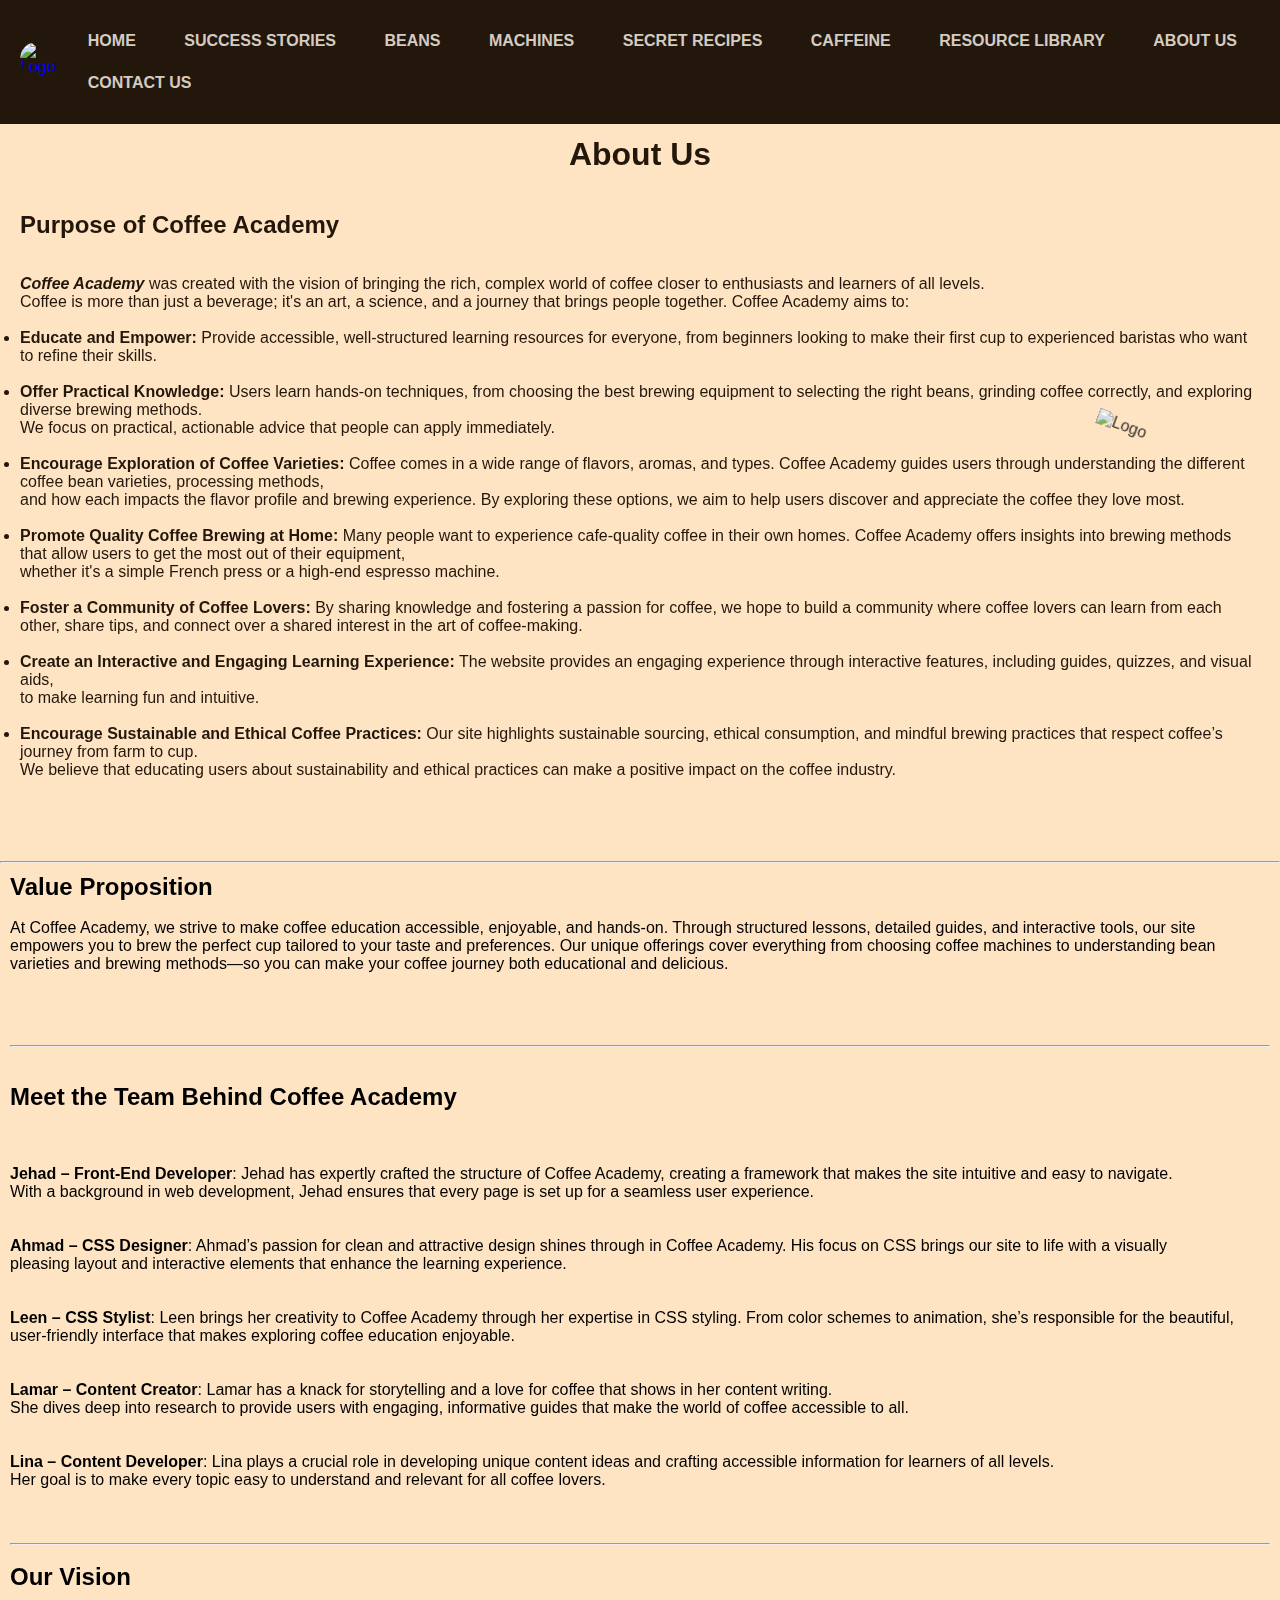
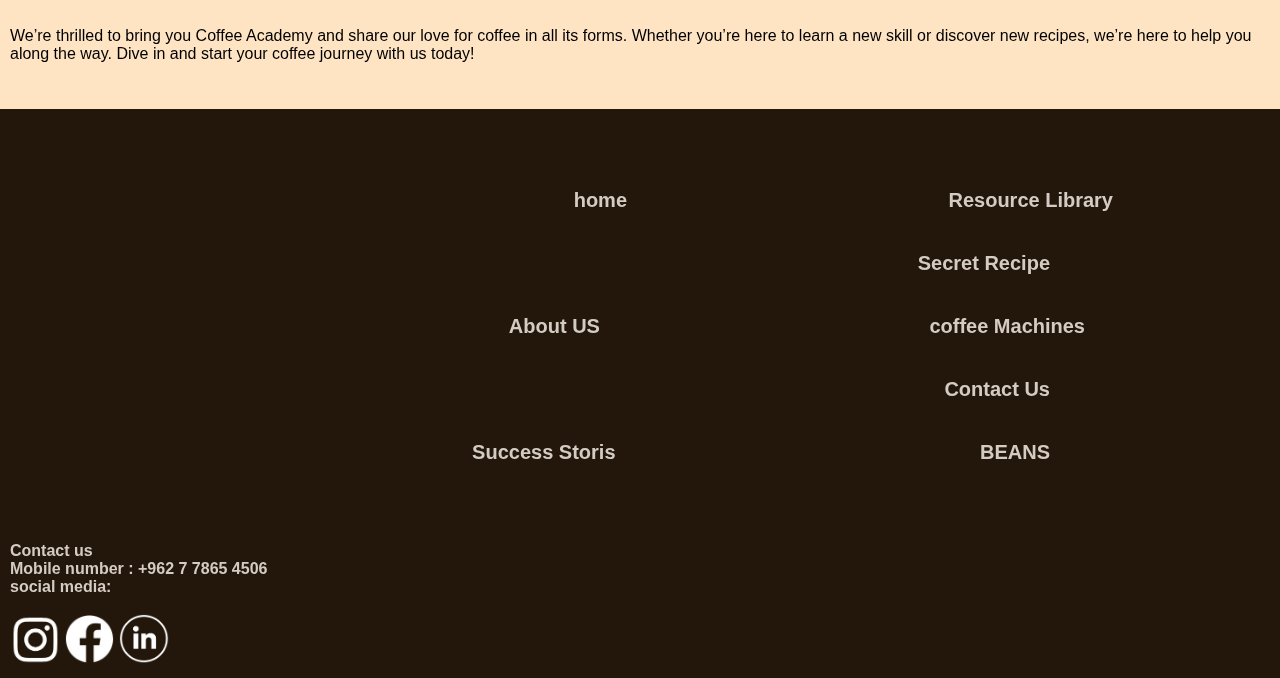
==== AboutUS.html @ 2c9af074 "Add files via upload" ====
<!DOCTYPE html>
<html>
<link rel="stylesheet" href="style.css">

<head>
    <meta name="viewport" content="width=device-width, initial-scale=1.0">
    <title>COFFEE ACADEMY</title>
    <link rel="shortcut icon" type="x-icon" href="logopreview.png">

    <style>
        .logo-left {
            position: fixed;
            top: 20%;
            left: -80px;
            width: 250px;
            opacity: 0.8;
            transform: rotate(-10deg);
            z-index: -1;

        }

        .logo-right {
            position: fixed;
            top: 50%;
            right: -60px;
            width: 250px;
            opacity: 0.8;
            transform: rotate(20deg);
            z-index: -1;
        }

        .about {
            padding: 10px;
        }
    </style>
</head>




<body>
    <div class="navbar">
        <a href="test.html">
            <img class="logo" src="images/logo.png" alt="Logo">
        </a>
        <nav>
            <ul>
                <li><a href="test.html">home</a></li>
                <li><a href="SuccessStoris.html">Success Stories</a></li>
                <li><a href="Albun.html">BEANS</a></li>
                <li><a href="Machines.html">Machines</a></li>
                <li><a href="SecretRecipe.html">Secret Recipes</a></li>
                <li><a href="caffeine.html">caffeine</a></li>
                <li><a href="ResourceLibrary.html">Resource Library</a></li>
                <li><a href="AboutUS.html">About Us</a></li>
                <li><a href="ContactUs.html">Contact Us</a></li>
            </ul>
        </nav>
    </div>
    <img class="logo-left" src="images/logo.png" alt="Logo">
    <img class="logo-right" src="images/logo.png" alt="Logo">

    <br><br><br><br><br><br><br>

    <h1 class="head2">About Us</h1>
    <div class="centar">



        <br>
        <h2>Purpose of Coffee Academy</h2>
        <br><br>
        <p><strong><b><i>Coffee Academy</i></b></strong> was created with the vision of bringing the rich, complex world
            of coffee closer to enthusiasts and learners of all levels. <br>Coffee is more than just a beverage; it's an
            art, a science, and a journey that brings people together. Coffee Academy aims to:</p>
        <br>
        <ul>
            <li><strong>Educate and Empower:</strong> Provide accessible, well-structured learning resources for
                everyone, from beginners looking to make their first cup to experienced baristas who want to refine
                their skills.</li>
            <br>
            <li><strong>Offer Practical Knowledge:</strong> Users learn hands-on techniques, from choosing the best
                brewing equipment to selecting the right beans, grinding coffee correctly, and exploring diverse brewing
                methods.<br> We focus on practical, actionable advice that people can apply immediately.</li>
            <br>
            <li><strong>Encourage Exploration of Coffee Varieties:</strong> Coffee comes in a wide range of flavors,
                aromas, and types. Coffee Academy guides users through understanding the different coffee bean
                varieties, processing methods,<br> and how each impacts the flavor profile and brewing experience. By
                exploring these options, we aim to help users discover and appreciate the coffee they love most.</li>
            <br>
            <li><strong>Promote Quality Coffee Brewing at Home:</strong> Many people want to experience cafe-quality
                coffee in their own homes. Coffee Academy offers insights into brewing methods that allow users to get
                the most out of their equipment,<br> whether it's a simple French press or a high-end espresso machine.
            </li>
            <br>
            <li><strong>Foster a Community of Coffee Lovers:</strong> By sharing knowledge and fostering a passion for
                coffee, we hope to build a community where coffee lovers can learn from each other, share tips, and
                connect over a shared interest in the art of coffee-making.</li>
            <br>
            <li><strong>Create an Interactive and Engaging Learning Experience:</strong> The website provides an
                engaging experience through interactive features, including guides, quizzes, and visual aids,<br> to
                make learning fun and intuitive.</li>
            <br>
            <li><strong>Encourage Sustainable and Ethical Coffee Practices:</strong> Our site highlights sustainable
                sourcing, ethical consumption, and mindful brewing practices that respect coffee’s journey from farm to
                cup.<br> We believe that educating users about sustainability and ethical practices can make a positive
                impact on the coffee industry.</li>
            <br><br>
        </ul>
    </div>
    <br><br>
    <hr>
    <div class="about">
        <h2>Value Proposition</h2><br>
        <p>At Coffee Academy, we strive to make coffee education accessible, enjoyable, and hands-on. Through structured
            lessons, detailed guides, and interactive tools, our site empowers you to brew the perfect cup tailored to
            your taste and preferences. Our unique offerings cover everything from choosing coffee machines to
            understanding bean varieties and brewing methods—so you can make your coffee journey both educational and
            delicious.</p>

        <br><br>
        <div class="team">
            <br><br>

            <hr>
            <br><br>
            <h2>Meet the Team Behind Coffee Academy</h2><br><br><br>
            <ul>
                <li><strong>Jehad – Front-End Developer</strong>: Jehad has expertly crafted the structure of Coffee
                    Academy, creating a framework that makes the site intuitive and easy to navigate. <br> With a
                    background in web development, Jehad ensures that every page is set up for a seamless user
                    experience.</li>
                <br><br>
                <li><strong>Ahmad – CSS Designer</strong>: Ahmad’s passion for clean and attractive design shines
                    through in Coffee Academy. His focus on CSS brings our site to life with a visually <br> pleasing
                    layout and interactive elements that enhance the learning experience.</li>
                <br><br>
                <li><strong>Leen – CSS Stylist</strong>: Leen brings her creativity to Coffee Academy through her
                    expertise in CSS styling. From color schemes to animation, she’s responsible for the beautiful, <br>
                    user-friendly interface that makes exploring coffee education enjoyable.</li>
                <br><br>
                <li><strong>Lamar – Content Creator</strong>: Lamar has a knack for storytelling and a love for coffee
                    that shows in her content writing. <br> She dives deep into research to provide users with engaging,
                    informative guides that make the world of coffee accessible to all.</li>
                <br><br>
                <li><strong>Lina – Content Developer</strong>: Lina plays a crucial role in developing unique content
                    ideas and crafting accessible information for learners of all levels. <br> Her goal is to make every
                    topic easy to understand and relevant for all coffee lovers.</li>
                <br><br>
            </ul>


            <br>
            <hr><br>
        </div>

        <h2>Our Vision</h2> <br><br>

        <p>We’re thrilled to bring you Coffee Academy and share our love for coffee in all its forms. Whether you’re
            here to learn a new skill or discover new recipes, we’re here to help you along the way. Dive in and start
            your coffee journey with us today!</p>

    </div>
    <br><br>

    <div class="header">

        <nav>
            <ul>
                <li style="padding: 20px 200px;"><a href="test.html">home</a></li>
                <li style="padding: 20px 117px;"> <a href="ResourceLibrary.html">Resource Library</a></li>
                <li><a href="SecretRecipe.html">Secret Recipe</a></li> <br>
                <li><a href="AboutUS.html">About US</a></li>
                <li style="padding: 20px 145px;"><a href="Machines.html">coffee Machines</a></li>
                <li> <a href="ContactUs.html">Contact Us</a></li> <br>
                <li><a href="SuccessStoris.html">Success Storis</a></li>
                <li><a href="Albun.html">BEANS</a></li>
            </ul>

        </nav>
        <br>
        <div class="fot">



            <p>Contact us</p>
            Mobile number : +962 7 7865 4506<br>
            social media: <br><br>
            <a href="https://www.instagram.com/_jehad05_/" target="_blank"><img src="instagram.png" width="50"></a>

            <a href="https://m.facebook.com/100013877677379/" target="_blank"><img src="facebook.png" width="50"></a>

            <a href="https://jo.linkedin.com/in/jehad-alhourani-33909a2b1?trk=people-guest_people_search-card"
                target="_blank"><img src="linkedin.png" width="50"></a>

        </div>

    </div>





</body>




</html>
---- style.css ----
* {
  margin: 0;
  padding: 0;
  font-family: sans-serif;
  box-sizing: border-box;
}

body {
  font-family: Arial, Helvetica, sans-serif;
  background-color: bisque;

}

.panner {
  width: 100%;
  height: 100vh;
  background-image: linear-gradient(rgba(0, 0, 0, 0.40), rgba(0, 0, 0, 0.40));
  background-position: center;
  background-size: center;
}

.navbar {
  width: 100%;
  padding: 20px;
  margin: auto;
  display: flex;
  align-items: center;
  justify-content: space-between;
  background-color: #23170B;
  position: fixed;
  top: 0;
  right: 0;
  left: 0;
  z-index: 1;

}

.logo {
  width: 50px;
  margin-top: -7px;
  cursor: pointer;
  border-radius: 70px;
}


.navbar ul li {
  list-style: none;
  display: inline-block;
  margin: 12px;

}

.navbar ul li a {
  text-decoration: none;
  text-transform: uppercase;
  color: #d4cbc2;
  font-weight: 600;
  padding: 10px;
}

li a:hover {
  background: rgb(0, 0, 0);
  transition: 0.3s;
  border-radius: 30px;
}

.navbar a:hover {
  color: #e8e2db;
}

.content {
  width: 100%;
  position: absolute;
  color: #e8e2db;
  top: 45%;
  transform: translateY(-50%);
  text-align: center;
  z-index: 0;
}

.content h1 {
  margin-top: 80px;
  font-size: 90px;
  font-weight: 800;
}

button {
  width: 200px;
  padding: 15px;
  margin: 20px 5px;
  text-align: center;
  border-radius: 25px;
  color: #23170B;
  border: 2px;
  font-size: 20px;
  cursor: pointer;
  font-weight: 600;
}

button:hover {
  background: #23170B;
  transition: 0.5s;
}

button:hover {
  color: #d4cbc3;
}

.panner video {
  position: absolute;
  right: 0;
  bottom: 0;
  z-index: -1;
}

@media(min-aspect-ratio : 16/9) {
  .panner video {
    width: 100%;
    height: auto;
  }
}

.email h1 {
  color: #23170B;
}

.email h2 {
  text-align: center;
  color: #23170B;
}

.email h3 {
  text-align: center;
  color: #544333;
}

.email h3:hover {
  background-color: #23170B;
  color: #d4cbc2;
  transition: 0.3s;
  border-radius: 25px;
  padding: 10px;
  margin: 15px;
}

.email a {
  text-decoration: none;
}

.header {
  background-color: #23170B;
  font-weight: 600;
  color: #d4cbc2;
  padding: 10px;
}

.header nav {
  margin-top: 10px;
  align-items: center;
  justify-content: flex-end;
  text-align: right;
  padding: 40px;

}

.header nav ul li {
  list-style: none;
  display: inline-block;
  padding: 20px 180px;

}

.header nav ul li a {
  color: #d4cbc2;
  text-decoration: none;
  font-size: 20px;
}

.fot {
  padding-bottom: 0;
}

.form {
  text-align: center
}

.f1 {

  font-size: 20px;
  font-weight: 600;

}

.centar {
  color: #23170B;
  margin: 0px 10px;
  padding: 10px;
}

.head {
  text-align: center;
  color: #d4cbc3;
}

.head1 {

  text-align: center;
  color: #d4cbc3;
}

.head2 {
  text-align: center;
  color: #23170B;
  padding: 10px;
}

.med {
  text-align: center;
  color: #23170B;
}

.med h1 {
  font-size: 50px;
}


.problems {
  text-align: center;
}

.problems ul li {
  list-style: circle;
  margin: 0px 300px;
  padding: 10px;
  text-align: left;
}


.imagess {
  justify-content: center;
  display: flex;
}

.beans {
  background-image: url(beanx.png);
  background-repeat: no-repeat;
  background-size: cover;
  background-position: center;
  z-index: 1;
  padding: 10px;
  border-radius: 25px;
  width: 250px;
  height: 250px;
  margin: 10px;
}

.beans:hover {
  background-image: url(BEANSBLUR.png);
  background-repeat: no-repeat;
  background-size: cover;
  width: 260px;
  height: 260px;
  transition: 0.5s;
}

.Secret {
  background-image: url(recepes.png);
  background-repeat: no-repeat;
  background-size: cover;
  background-position: center;
  z-index: 1;
  border-radius: 25px;
  width: 250px;
  height: 250px;
  margin: 10px;
}

.Secret:hover {
  background-image: url(SecretBLUR.png);
  background-repeat: no-repeat;
  background-size: cover;
  width: 260px;
  height: 260px;
  transition: 0.5s;
}

.machines {
  background-image: url(v60mach.png);
  background-repeat: no-repeat;
  background-size: cover;
  background-position: center;
  z-index: 1;
  border-radius: 25px;
  width: 250px;
  height: 250px;
  margin: 10px;
}

.machines:hover {
  background-image: url(MACHINESBLUR.png);
  background-repeat: no-repeat;
  background-size: cover;
  width: 260px;
  height: 260px;
  transition: 0.5s;
}
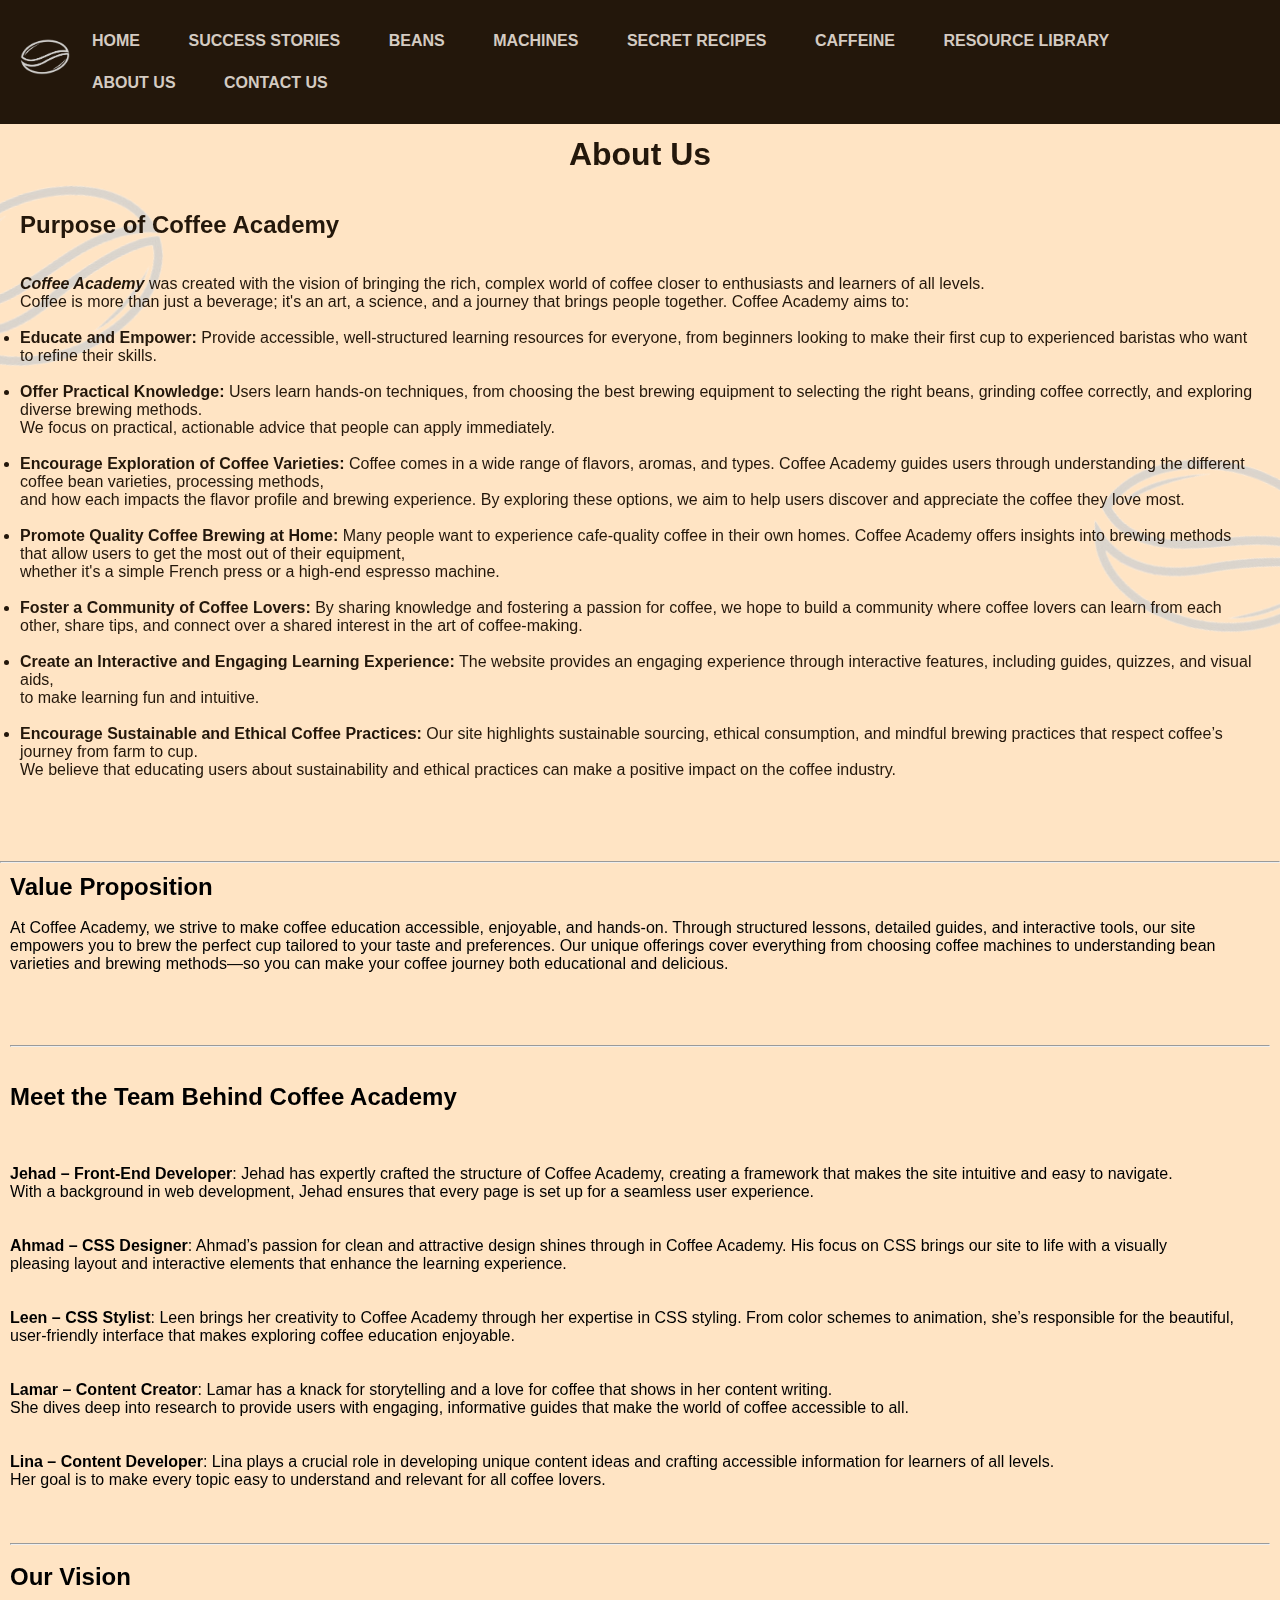
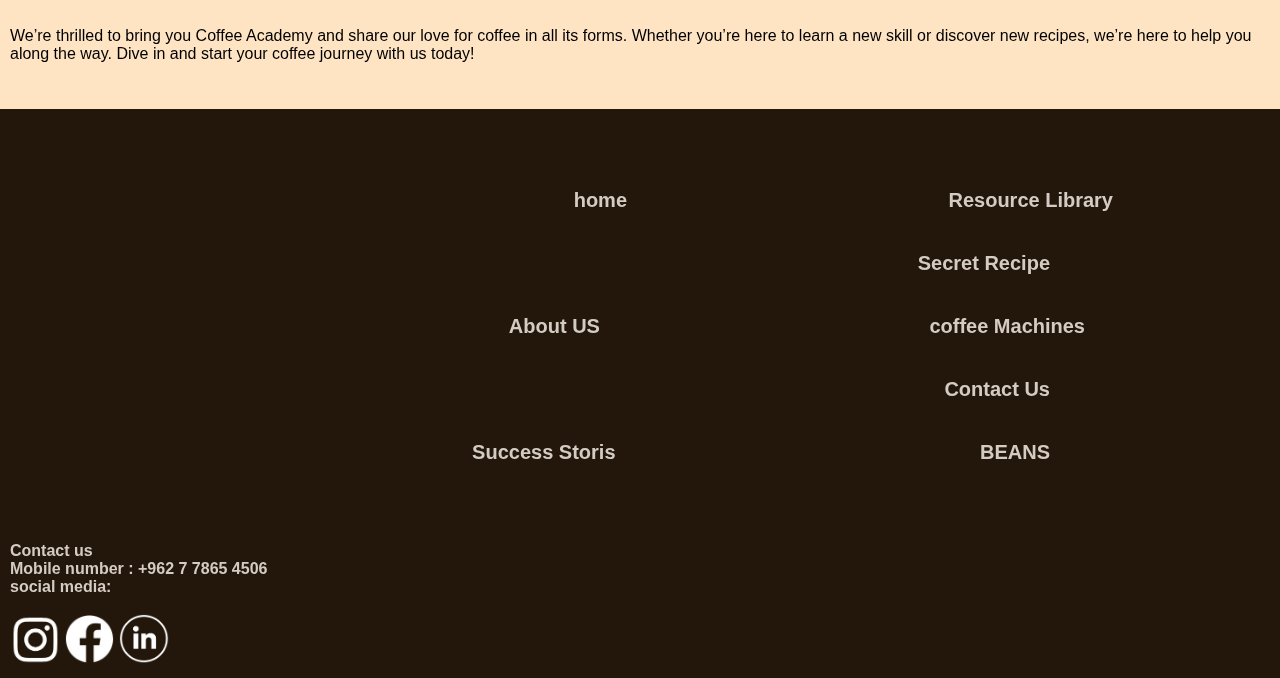
==== commit 56c94bd3: "Update AboutUS.html" ====
--- a/AboutUS.html
+++ b/AboutUS.html
@@ -41,11 +41,11 @@
 <body>
     <div class="navbar">
         <a href="test.html">
-            <img class="logo" src="images/logo.png" alt="Logo">
+            <img class="logo" src="logo.png" alt="Logo">
         </a>
         <nav>
             <ul>
-                <li><a href="test.html">home</a></li>
+                <li><a href="index.html">home</a></li>
                 <li><a href="SuccessStoris.html">Success Stories</a></li>
                 <li><a href="Albun.html">BEANS</a></li>
                 <li><a href="Machines.html">Machines</a></li>
@@ -57,8 +57,8 @@
             </ul>
         </nav>
     </div>
-    <img class="logo-left" src="images/logo.png" alt="Logo">
-    <img class="logo-right" src="images/logo.png" alt="Logo">
+    <img class="logo-left" src="logo.png" alt="Logo">
+    <img class="logo-right" src="logo.png" alt="Logo">
 
     <br><br><br><br><br><br><br>
 
@@ -206,4 +206,4 @@
 
 
 
-</html>+</html>
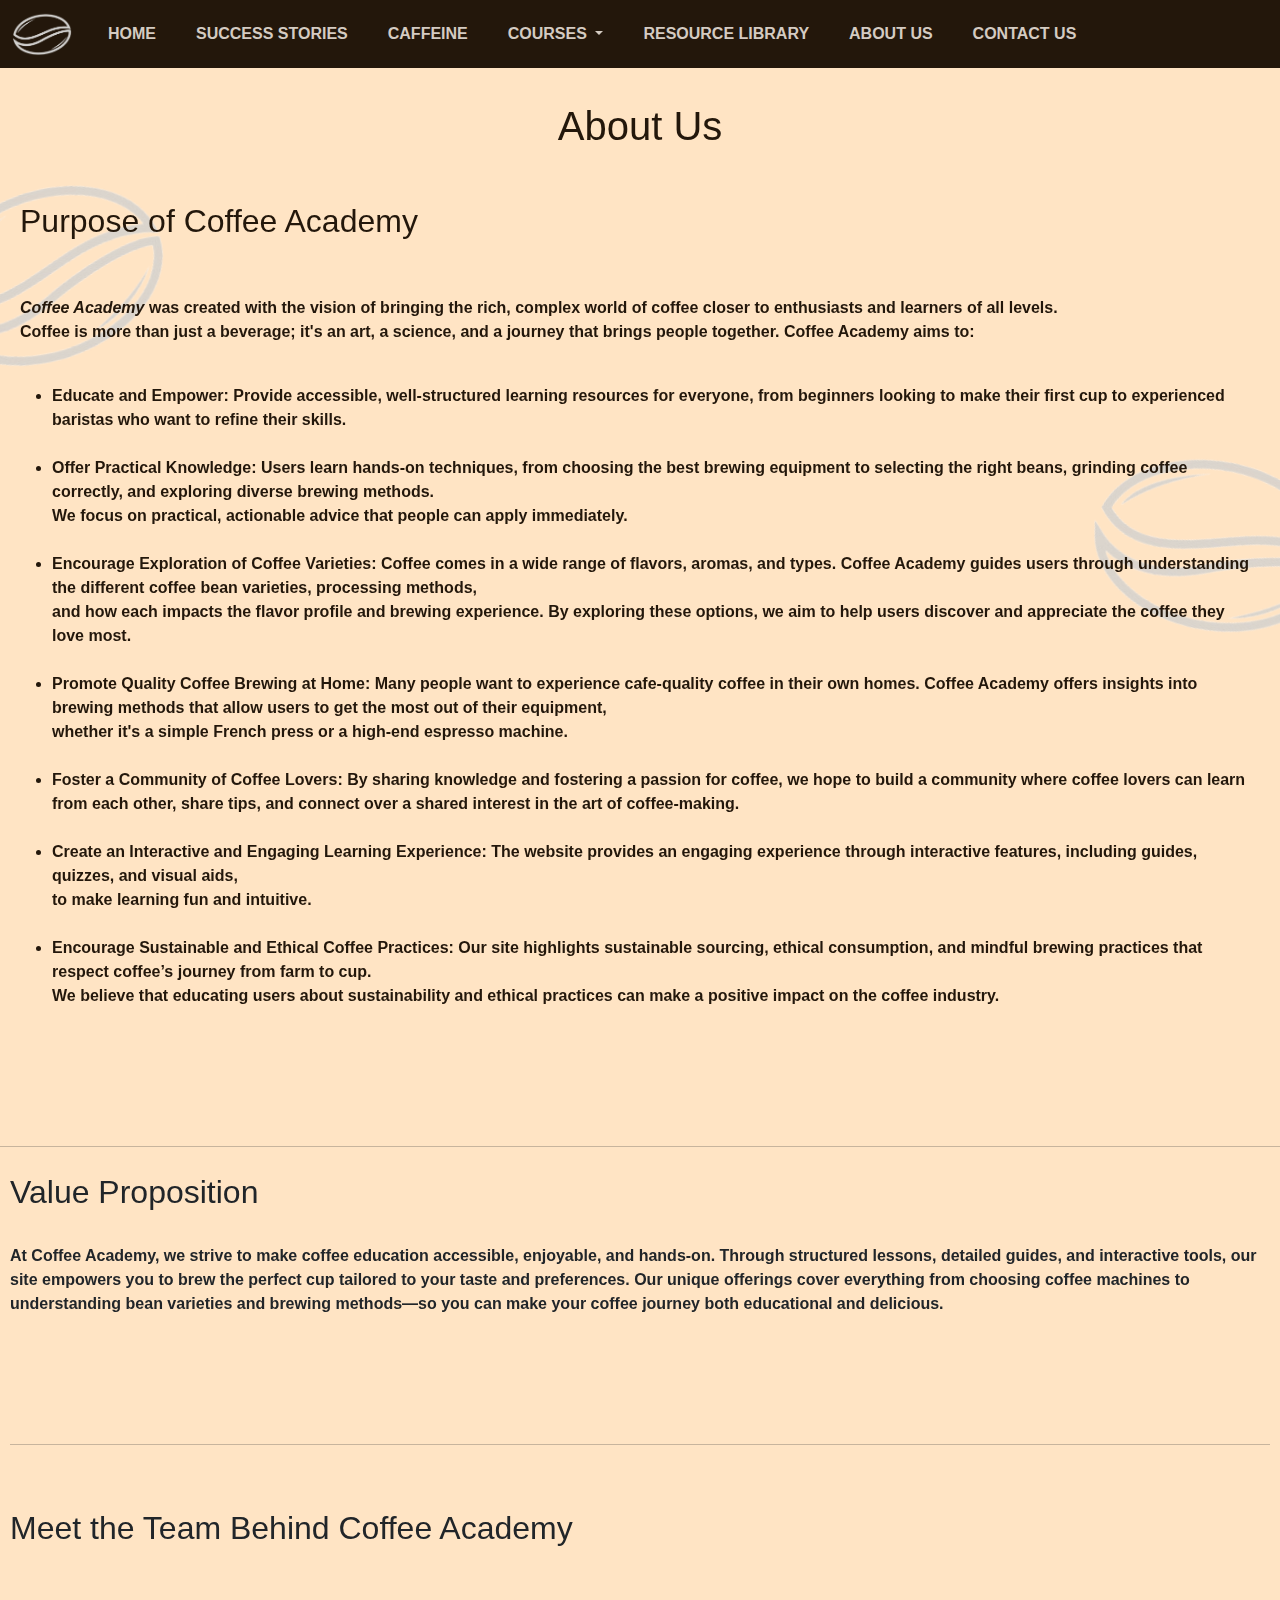
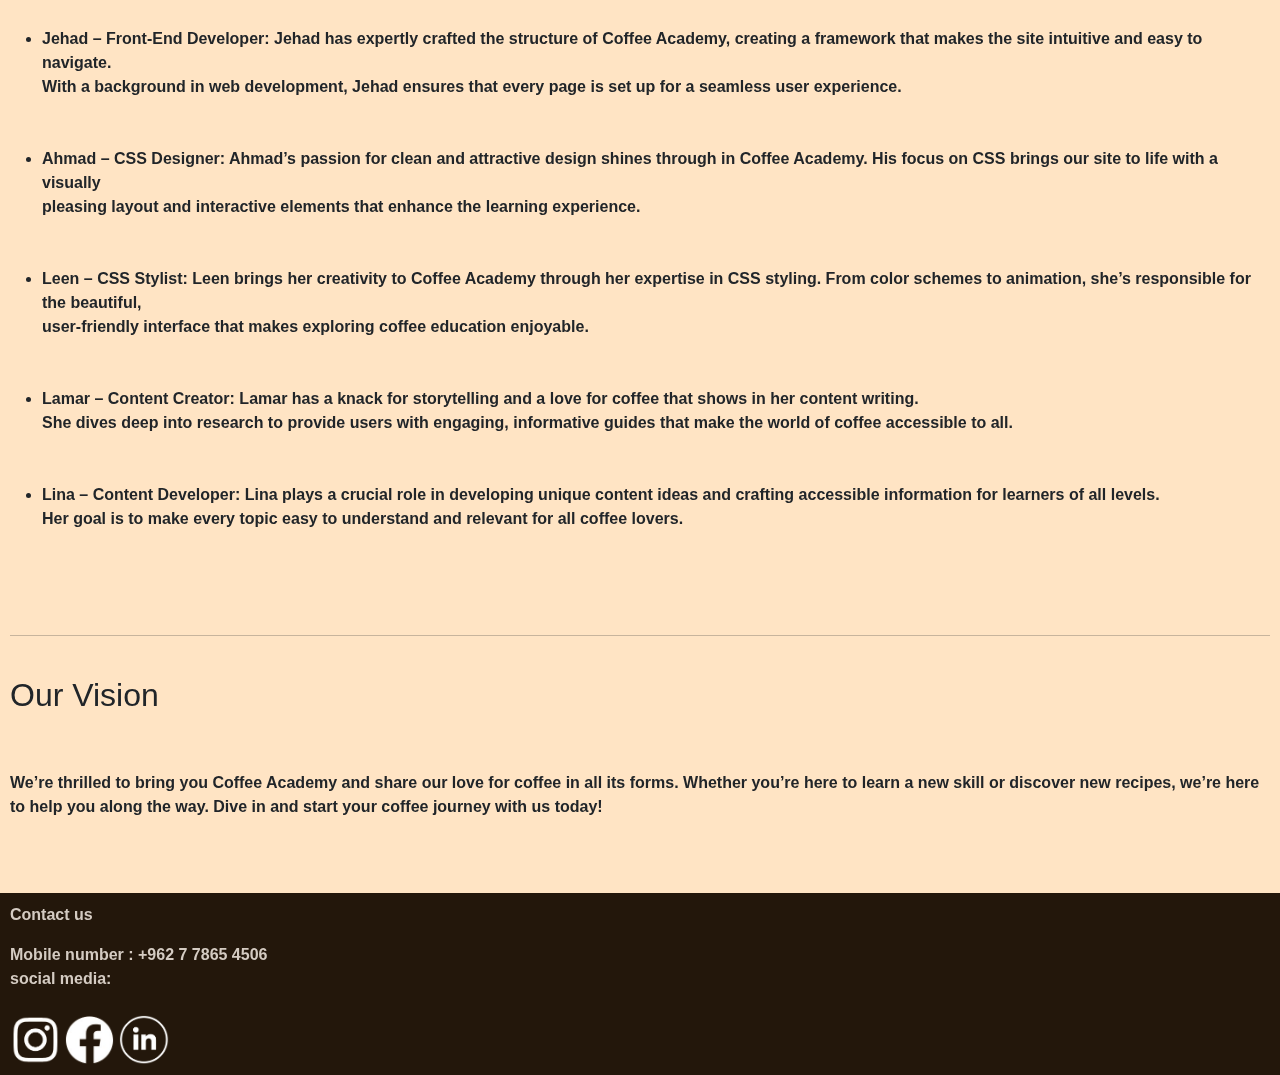
==== commit 3ddf9460: "Update AboutUS.html" ====
--- a/AboutUS.html
+++ b/AboutUS.html
@@ -3,6 +3,8 @@
 <link rel="stylesheet" href="style.css">
 
 <head>
+    <link href="https://cdn.jsdelivr.net/npm/bootstrap@5.3.3/dist/css/bootstrap.min.css" rel="stylesheet" integrity="sha384-QWTKZyjpPEjISv5WaRU9OFeRpok6YctnYmDr5pNlyT2bRjXh0JMhjY6hW+ALEwIH" crossorigin="anonymous">
+
     <meta name="viewport" content="width=device-width, initial-scale=1.0">
     <title>COFFEE ACADEMY</title>
     <link rel="shortcut icon" type="x-icon" href="logopreview.png">
@@ -32,6 +34,15 @@
         .about {
             padding: 10px;
         }
+        body {
+            font-family: Arial, sans-serif;
+            margin: 0;
+            padding: 0;
+            font-family: serif;
+            font-weight: 600;
+            background-color: bisque;
+
+        }
     </style>
 </head>
 
@@ -39,28 +50,55 @@
 
 
 <body>
-    <div class="navbar">
-        <a href="test.html">
-            <img class="logo" src="logo.png" alt="Logo">
-        </a>
-        <nav>
-            <ul>
-                <li><a href="index.html">home</a></li>
-                <li><a href="SuccessStoris.html">Success Stories</a></li>
-                <li><a href="Albun.html">BEANS</a></li>
-                <li><a href="Machines.html">Machines</a></li>
-                <li><a href="SecretRecipe.html">Secret Recipes</a></li>
-                <li><a href="caffeine.html">caffeine</a></li>
-                <li><a href="ResourceLibrary.html">Resource Library</a></li>
-                <li><a href="AboutUS.html">About Us</a></li>
-                <li><a href="ContactUs.html">Contact Us</a></li>
+    <nav class="navbar navbar-expand-lg bg-body-tertiary" style="padding: 0%;" >
+        <div class="container-fluid" style="  background-color: #23170B;  ;">
+            <a class="navbar-brand" href="index.html">
+                <img src="logo.png" alt="Bootstrap" width="60" height="44">
+              </a>
+          <button class="navbar-toggler" type="button" data-bs-toggle="collapse" data-bs-target="#navbarSupportedContent" aria-controls="navbarSupportedContent" aria-expanded="false" aria-label="Toggle navigation">
+            <span class="navbar-toggler-icon"></span>
+          </button>
+          <div class="collapse navbar-collapse" id="navbarSupportedContent">
+            <ul class="navbar-nav me-auto mb-2 mb-lg-0">
+              <li class="nav-item">
+                <a class="nav-link active" aria-current="page" href="index.html" style="color: #d4cbc2;">Home</a>
+              </li>
+              <li class="nav-item">
+                <a class="nav-link" href="SuccessStoris.html" style="color: #d4cbc2;">Success Stories</a>
+              </li>
+              <li class="nav-item">
+                <a class="nav-link" href="caffeine.html" style="color: #d4cbc2;">caffeine</a>
+              </li>
+              <li class="nav-item dropdown">
+                <a class="nav-link dropdown-toggle"  role="button" data-bs-toggle="dropdown" aria-expanded="false" style="color: #d4cbc2;">
+                    Courses
+                </a>
+                <ul class="dropdown-menu" style="  background-color: #23170B; ">
+                  <li><a class="dropdown-item" href="Albun.html" style="color: #d4cbc2;">BEANS</a></li>
+                  <li><a class="dropdown-item" href="Machines.html" style="color: #d4cbc2;">Machines</a></li>
+                  <li><a class="dropdown-item" href="SecretRecipe.html" style="color: #d4cbc2;">Secret Recipes</a></li>
+                </ul>
+              </li>
+              <li class="nav-item">
+                <a class="nav-link" href="ResourceLibrary.html" style="color: #d4cbc2;">Resource Library</a>
+              </li>
+              <li class="nav-item">
+                <a class="nav-link" href="AboutUS.html" style="color: #d4cbc2;">About Us</a>
+              </li>
+              <li class="nav-item">
+                <a class="nav-link" href="ContactUs.html" style="color: #d4cbc2;">Contact Us</a>
+              </li>
+              
             </ul>
-        </nav>
-    </div>
+            
+          </div>
+        </div>
+      </nav>
+
     <img class="logo-left" src="logo.png" alt="Logo">
     <img class="logo-right" src="logo.png" alt="Logo">
 
-    <br><br><br><br><br><br><br>
+    <br>
 
     <h1 class="head2">About Us</h1>
     <div class="centar">
@@ -165,20 +203,7 @@
 
     <div class="header">
 
-        <nav>
-            <ul>
-                <li style="padding: 20px 200px;"><a href="test.html">home</a></li>
-                <li style="padding: 20px 117px;"> <a href="ResourceLibrary.html">Resource Library</a></li>
-                <li><a href="SecretRecipe.html">Secret Recipe</a></li> <br>
-                <li><a href="AboutUS.html">About US</a></li>
-                <li style="padding: 20px 145px;"><a href="Machines.html">coffee Machines</a></li>
-                <li> <a href="ContactUs.html">Contact Us</a></li> <br>
-                <li><a href="SuccessStoris.html">Success Storis</a></li>
-                <li><a href="Albun.html">BEANS</a></li>
-            </ul>
-
-        </nav>
-        <br>
+       
         <div class="fot">
 
 
@@ -201,6 +226,7 @@
 
 
 
+<script src="https://cdn.jsdelivr.net/npm/bootstrap@5.3.3/dist/js/bootstrap.bundle.min.js" integrity="sha384-YvpcrYf0tY3lHB60NNkmXc5s9fDVZLESaAA55NDzOxhy9GkcIdslK1eN7N6jIeHz" crossorigin="anonymous"></script>
 </body>
 
 
--- a/style.css
+++ b/style.css
@@ -66,6 +66,7 @@
 
 .navbar a:hover {
   color: #e8e2db;
+  transition: 0.1s;
 }
 
 .content {
@@ -119,6 +120,12 @@
     height: auto;
   }
 }
+@media(max-aspect-ratio : 16/9) {
+  .panner video {
+    width: auto;
+    height: 100%;
+  }
+}
 
 .email h1 {
   color: #23170B;
@@ -303,4 +310,4 @@
   width: 260px;
   height: 260px;
   transition: 0.5s;
-}+}
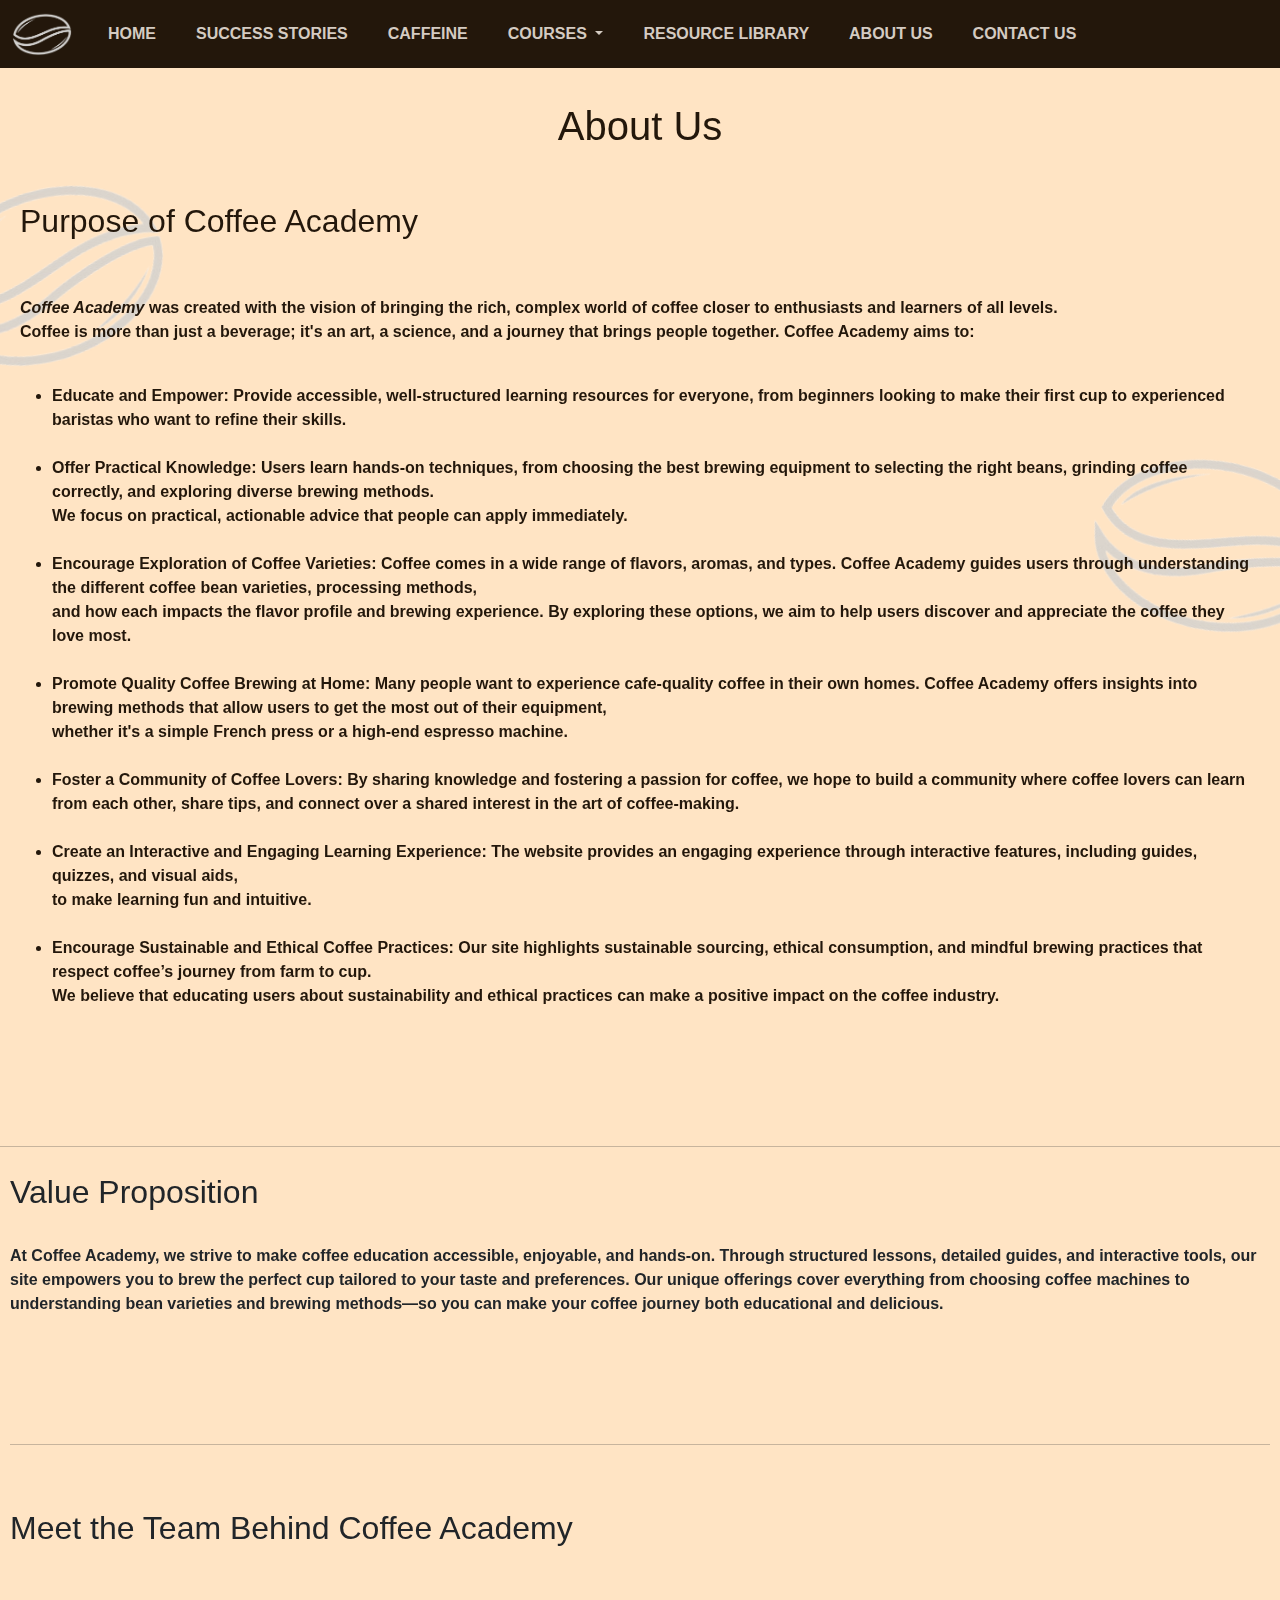
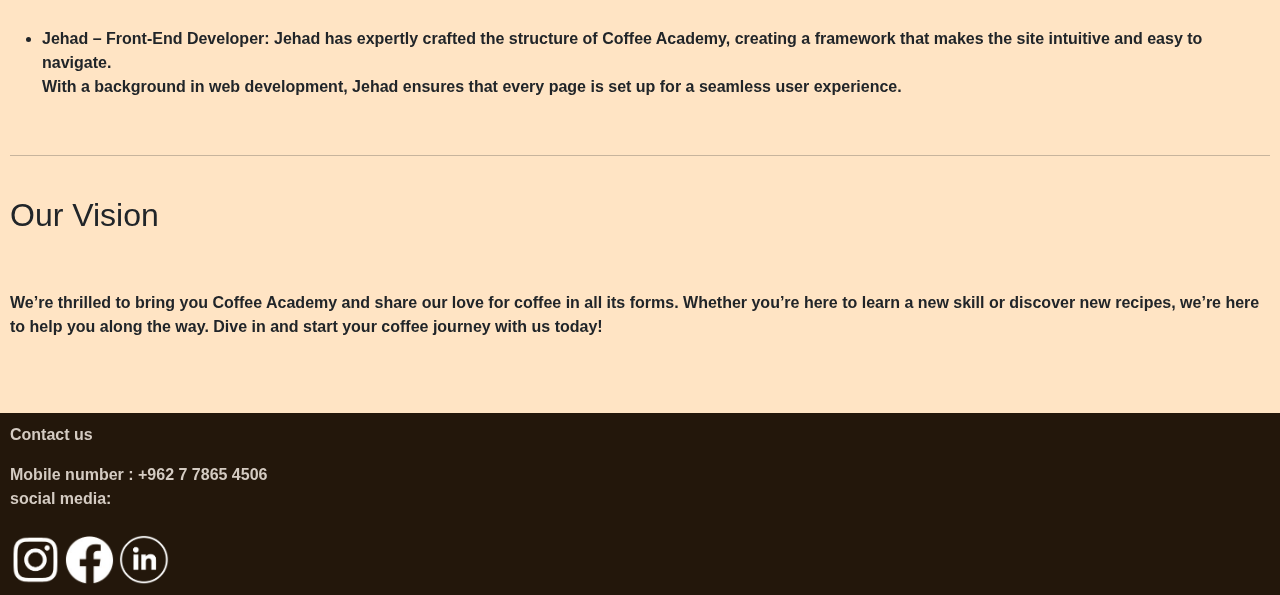
==== commit 4ca889d7: "Update AboutUS.html" ====
--- a/AboutUS.html
+++ b/AboutUS.html
@@ -10,6 +10,10 @@
     <link rel="shortcut icon" type="x-icon" href="logopreview.png">
 
     <style>
+        .navbar-toggler-icon {
+  background-color: #d4cbc2;
+  border-radius: 10px;
+}
         .logo-left {
             position: fixed;
             top: 20%;
@@ -168,23 +172,7 @@
                     Academy, creating a framework that makes the site intuitive and easy to navigate. <br> With a
                     background in web development, Jehad ensures that every page is set up for a seamless user
                     experience.</li>
-                <br><br>
-                <li><strong>Ahmad – CSS Designer</strong>: Ahmad’s passion for clean and attractive design shines
-                    through in Coffee Academy. His focus on CSS brings our site to life with a visually <br> pleasing
-                    layout and interactive elements that enhance the learning experience.</li>
-                <br><br>
-                <li><strong>Leen – CSS Stylist</strong>: Leen brings her creativity to Coffee Academy through her
-                    expertise in CSS styling. From color schemes to animation, she’s responsible for the beautiful, <br>
-                    user-friendly interface that makes exploring coffee education enjoyable.</li>
-                <br><br>
-                <li><strong>Lamar – Content Creator</strong>: Lamar has a knack for storytelling and a love for coffee
-                    that shows in her content writing. <br> She dives deep into research to provide users with engaging,
-                    informative guides that make the world of coffee accessible to all.</li>
-                <br><br>
-                <li><strong>Lina – Content Developer</strong>: Lina plays a crucial role in developing unique content
-                    ideas and crafting accessible information for learners of all levels. <br> Her goal is to make every
-                    topic easy to understand and relevant for all coffee lovers.</li>
-                <br><br>
+                
             </ul>
 
 
--- a/style.css
+++ b/style.css
@@ -10,13 +10,37 @@
   background-color: bisque;
 
 }
-
-.panner {
+.navbar-toggler-icon {
+  background-color: #d4cbc2;
+  border-radius: 10px;
+}
+.panner1{
   width: 100%;
-  height: 100vh;
-  background-image: linear-gradient(rgba(0, 0, 0, 0.40), rgba(0, 0, 0, 0.40));
+  height: 90vh;
+  background-image: linear-gradient;
   background-position: center;
-  background-size: center;
+  background-size: cover;
+}
+.panner1 video{
+  position: absolute;
+  right: 0;
+  bottom: 0;
+  z-index: -1;
+    background-size: cover;
+
+}
+
+@media(min-aspect-ratio : 16/9){
+  .panner1 video{
+    width: 100%;
+    height: auto;
+  }
+}
+@media(max-aspect-ratio : 16/9){
+  .panner1 video{
+    width: auto;
+    height:100%;
+  }
 }
 
 .navbar {
@@ -69,22 +93,18 @@
   transition: 0.1s;
 }
 
-.content {
-  width: 100%;
-  position: absolute;
-  color: #e8e2db;
-  top: 45%;
-  transform: translateY(-50%);
-  text-align: center;
-  z-index: 0;
-}
-
-.content h1 {
-  margin-top: 80px;
-  font-size: 90px;
+.content{
+
+  text-align: center;
+  color: #d4cbc2;
+  position:absolute;
+  padding-top: 13%;
+  
+}
+.content h1{
+  font-size: 65px;
   font-weight: 800;
 }
-
 button {
   width: 200px;
   padding: 15px;
@@ -107,25 +127,7 @@
   color: #d4cbc3;
 }
 
-.panner video {
-  position: absolute;
-  right: 0;
-  bottom: 0;
-  z-index: -1;
-}
-
-@media(min-aspect-ratio : 16/9) {
-  .panner video {
-    width: 100%;
-    height: auto;
-  }
-}
-@media(max-aspect-ratio : 16/9) {
-  .panner video {
-    width: auto;
-    height: 100%;
-  }
-}
+
 
 .email h1 {
   color: #23170B;
@@ -161,27 +163,7 @@
   padding: 10px;
 }
 
-.header nav {
-  margin-top: 10px;
-  align-items: center;
-  justify-content: flex-end;
-  text-align: right;
-  padding: 40px;
-
-}
-
-.header nav ul li {
-  list-style: none;
-  display: inline-block;
-  padding: 20px 180px;
-
-}
-
-.header nav ul li a {
-  color: #d4cbc2;
-  text-decoration: none;
-  font-size: 20px;
-}
+
 
 .fot {
   padding-bottom: 0;
@@ -243,71 +225,5 @@
 }
 
 
-.imagess {
-  justify-content: center;
-  display: flex;
-}
-
-.beans {
-  background-image: url(beanx.png);
-  background-repeat: no-repeat;
-  background-size: cover;
-  background-position: center;
-  z-index: 1;
-  padding: 10px;
-  border-radius: 25px;
-  width: 250px;
-  height: 250px;
-  margin: 10px;
-}
-
-.beans:hover {
-  background-image: url(BEANSBLUR.png);
-  background-repeat: no-repeat;
-  background-size: cover;
-  width: 260px;
-  height: 260px;
-  transition: 0.5s;
-}
-
-.Secret {
-  background-image: url(recepes.png);
-  background-repeat: no-repeat;
-  background-size: cover;
-  background-position: center;
-  z-index: 1;
-  border-radius: 25px;
-  width: 250px;
-  height: 250px;
-  margin: 10px;
-}
-
-.Secret:hover {
-  background-image: url(SecretBLUR.png);
-  background-repeat: no-repeat;
-  background-size: cover;
-  width: 260px;
-  height: 260px;
-  transition: 0.5s;
-}
-
-.machines {
-  background-image: url(v60mach.png);
-  background-repeat: no-repeat;
-  background-size: cover;
-  background-position: center;
-  z-index: 1;
-  border-radius: 25px;
-  width: 250px;
-  height: 250px;
-  margin: 10px;
-}
-
-.machines:hover {
-  background-image: url(MACHINESBLUR.png);
-  background-repeat: no-repeat;
-  background-size: cover;
-  width: 260px;
-  height: 260px;
-  transition: 0.5s;
-}
+
+
